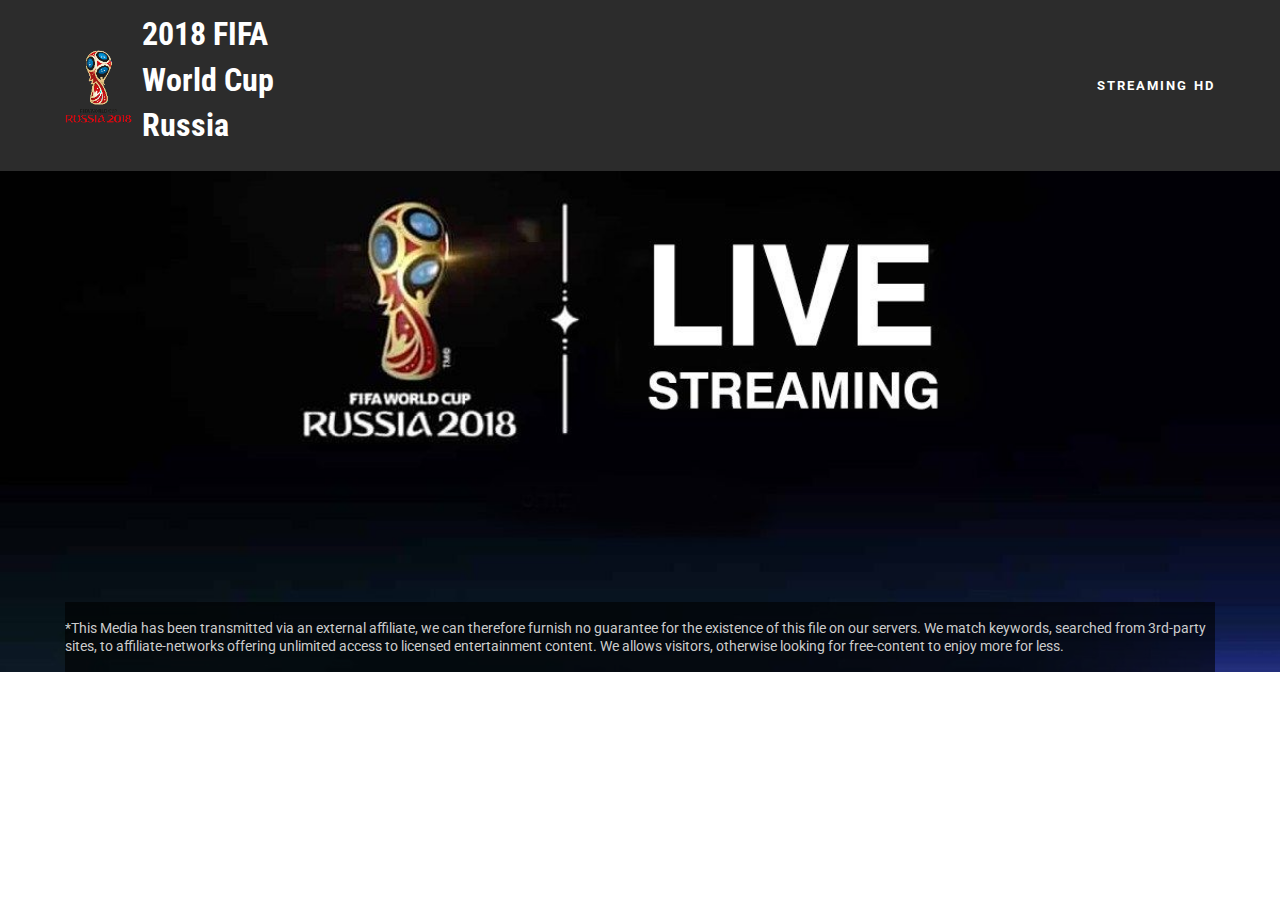
==== index.html @ 3f962770 "create github pages" ====
<!DOCTYPE html>
<html >
<head>
  <!-- Site made with Mobirise Website Builder v4.5.2, https://mobirise.com -->
  <meta charset="UTF-8">
  <meta http-equiv="X-UA-Compatible" content="IE=edge">
  <meta name="generator" content="Mobirise v4.5.2, mobirise.com">
  <meta name="viewport" content="width=device-width, initial-scale=1, minimum-scale=1">
  <link rel="shortcut icon" href="assets/images/logo3-128x128.png" type="image/x-icon">
  <meta name="description" content="">
  <title>Streaming FIFA World Cup 2018</title>
  <link rel="stylesheet" href="https://fonts.googleapis.com/css?family=Roboto:700,400&subset=cyrillic,latin,greek,vietnamese">
  <link rel="stylesheet" href="assets/bootstrap/css/bootstrap.min.css">
  <link rel="stylesheet" href="assets/mobirise/css/style.css">
  <link rel="stylesheet" href="assets/mobirise/css/mbr-additional.css" type="text/css">
  
  
  
</head>
<body>
<section class="mbr-navbar mbr-navbar--freeze mbr-navbar--absolute mbr-navbar--sticky mbr-navbar--auto-collapse" id="ext_menu-k" data-rv-view="0">
    <div class="mbr-navbar__section mbr-section">
        <div class="mbr-section__container container">
            <div class="mbr-navbar__container">
                <div class="mbr-navbar__column mbr-navbar__column--s mbr-navbar__brand">
                    <span class="mbr-navbar__brand-link mbr-brand mbr-brand--inline">
                        <span class="mbr-brand__logo"><a href="index.html"><img src="assets/images/logo-116x128.png" class="mbr-navbar__brand-img mbr-brand__img" alt="Mobirise"></a></span>
                        <span class="mbr-brand__name"><a class="mbr-brand__name text-white" href="index.html#image1-n"><p>2018 FIFA World Cup Russia &nbsp;&nbsp;</p></a></span>
                    </span>
                </div>
                <div class="mbr-navbar__hamburger mbr-hamburger"><span class="mbr-hamburger__line"></span></div>
                <div class="mbr-navbar__column mbr-navbar__menu">
                    <nav class="mbr-navbar__menu-box mbr-navbar__menu-box--inline-right">
                        <div class="mbr-navbar__column">
                            <ul class="mbr-navbar__items mbr-navbar__items--right float-left mbr-buttons mbr-buttons--freeze mbr-buttons--right btn-decorator mbr-buttons--active mbr-buttons--only-links"><li class="mbr-navbar__item"><a class="mbr-buttons__link btn text-white" href="index.html#image1-n">STREAMING HD</a></li></ul>                            
                            
                        </div>
                    </nav>
                </div>
            </div>
        </div>
    </div>
</section>

<section class="engine"><a href="https://mobirise.co/f">free bootstrap builder</a></section><section class="mbr-figure mbr-figure--wysiwyg mbr-figure--full-width mbr-figure--caption-inside-bottom mbr-after-navbar" id="image1-n" data-rv-view="2">

    <div><a href="index.html#image1-n"><img src="assets/images/stream-1200x630.jpg" class="mbr-figure__img"></a></div>
    <figcaption class="mbr-figure__caption mbr-figure__caption--std-grid">
        <small class="mbr-figure__caption-small">*This Media has been transmitted via an external affiliate, we can therefore furnish no guarantee for the existence of this file on our servers. We match keywords, searched from 3rd-party sites, to affiliate-networks offering unlimited access to licensed entertainment content. We allows visitors, otherwise looking for free-content to enjoy more for less.&nbsp;</small>
    </figcaption>
</section>


  <script src="assets/web/assets/jquery/jquery.min.js"></script>
  <script src="assets/bootstrap/js/bootstrap.min.js"></script>
  <script src="assets/smooth-scroll/smooth-scroll.js"></script>
  <script src="assets/mobirise/js/script.js"></script>
  
  
</body>
</html>
---- assets/mobirise/css/style.css ----
.is-builder .animated {
  -webkit-animation-name: none !important;
  animation-name: none !important;
}
html {
  position: relative;
  min-height: 100%;
}
.mbr-embedded-video {
  position: relative;
}
.mbr-background-video,
.mbr-background-video-preview {
  bottom: 0;
  left: 0;
  overflow: hidden;
  position: absolute;
  right: 0;
  top: 0;
}
.mbr-parallax-background,
.mbr-background {
  background-attachment: fixed !important;
  background-position: 50% 0;
  background-repeat: no-repeat;
  background-size: cover !important;
}
.mbr-hidden-scrollbar .mbr-parallax-background {
  background-size: auto 130%;
}
.mobile .mbr-parallax-background {
  background-attachment: scroll !important;
}
.mbr-background {
  background-attachment: scroll !important;
}
.mbr-navbar {
  position: relative;
  width: 100%;
}
.mbr-navbar:before {
  content: "";
  display: block;
}
.mbr-navbar__brand-link:after,
.mbr-navbar__brand-img {
  max-height: 74px;
  height: 100%;
}
.mbr-navbar:before,
.mbr-navbar__container {
  height: 98px;
}
.mbr-navbar--ss .mbr-navbar__brand-link:after,
.mbr-navbar--ss .mbr-navbar__brand-img {
  height: 74px;
}
.mbr-navbar--ss:before,
.mbr-navbar--ss .mbr-navbar__container {
  height: 98px;
}
.mbr-navbar--xs .mbr-navbar__brand-link:after,
.mbr-navbar--xs .mbr-navbar__brand-img {
  height: 32px;
}
.mbr-navbar--xs:before,
.mbr-navbar--xs .mbr-navbar__container {
  height: 56px;
}
.mbr-navbar--s .mbr-navbar__brand-link:after,
.mbr-navbar--s .mbr-navbar__brand-img {
  height: 48px;
}
.mbr-navbar--s:before,
.mbr-navbar--s .mbr-navbar__container {
  height: 72px;
}
.mbr-navbar--m .mbr-navbar__brand-link:after,
.mbr-navbar--m .mbr-navbar__brand-img {
  height: 64px;
}
.mbr-navbar--m:before,
.mbr-navbar--m .mbr-navbar__container {
  height: 88px;
}
.mbr-navbar--l .mbr-navbar__brand-link:after,
.mbr-navbar--l .mbr-navbar__brand-img {
  height: 96px;
}
.mbr-navbar--l:before,
.mbr-navbar--l .mbr-navbar__container {
  height: 120px;
}
.mbr-navbar--xl .mbr-navbar__brand-link:after,
.mbr-navbar--xl .mbr-navbar__brand-img {
  height: 128px;
}
.mbr-navbar--xl:before,
.mbr-navbar--xl .mbr-navbar__container {
  height: 152px;
}
.mbr-navbar--short .mbr-navbar__brand-link:after,
.mbr-navbar--short .mbr-navbar__brand-img {
  height: 40px;
}
.mbr-navbar--short .mbr-brand__logo .mbr-iconfont{
  font-size: 40px;
}
.mbr-navbar--short:before,
.mbr-navbar--short .mbr-navbar__container {
  height: 64px;
}
.mbr-navbar--short .mbr-navbar__container {
  padding: 12px 0;
}
@media (max-width: 767px) {
  .mbr-navbar--short .mbr-navbar__brand-link:after,
  .mbr-navbar--short .mbr-navbar__brand-img {
    height: 31px;
  }
  .mbr-navbar--short:before,
  .mbr-navbar--short .mbr-navbar__container {
    height: 45px;
  }
  .mbr-navbar--short .mbr-navbar__container {
    padding: 7px 0;
  }
}
.mbr-navbar__brand-img {
  position: relative;
}
.mbr-navbar__brand-img,
.mbr-navbar__container,
.mbr-navbar__section {
  -webkit-transition: all 300ms ease-in-out 0s;
  -o-transition: all 300ms ease-in-out 0s;
  transition: all 300ms ease-in-out 0s;
}
.mbr-navbar__section {
  background: #2c2c2c;
  height: auto;
  position: absolute;
  top: 0;
  width: 100%;
  z-index: 1000;
}
.mbr-navbar__container {
  display: table;
  padding: 12px 0;
  width: 100%;
}
.mbr-navbar__menu-box {
  display: table;
  width: 100%;
}
.mbr-navbar__menu-box--inline-left,
.mbr-navbar__menu-box--inline-center,
.mbr-navbar__menu-box--inline-right {
  display: block;
  text-align: left;
}
.mbr-navbar__menu-box--inline-center {
  text-align: center;
}
.mbr-navbar__menu-box--inline-right {
  text-align: right;
}
.mbr-navbar__column {
  display: table-cell;
  vertical-align: middle;
}
.mbr-navbar__column--xxs {
  width: 1%;
}
.mbr-navbar__column--xs {
  width: 10%;
}
.mbr-navbar__column--s {
  width: 20%;
}
.mbr-navbar__column--m {
  width: 30%;
}
.mbr-navbar__column--l {
  width: 40%;
}
.mbr-navbar__column--xl {
  width: 50%;
}
.mbr-navbar__menu-box--inline-left .mbr-navbar__column,
.mbr-navbar__menu-box--inline-center .mbr-navbar__column,
.mbr-navbar__menu-box--inline-right .mbr-navbar__column {
  display: inline-block;
}
.mbr-navbar__items {
  float: left;
  padding-left: 0px;
  position: relative;
  left: -20px;
}
.mbr-navbar__items--right {
  float: right;
  left: 0;
}
.float-left {
  float: left;
}
.mbr-navbar__item {
  display: block;
  float: left;
  position: relative;
}
.mbr-navbar__hamburger {
  display: none;
  margin-top: -11px;
  position: absolute;
  right: 0;
  top: 50%;
  z-index: 10000;
}
.mbr-navbar--collapsed .mbr-navbar__container {
  position: relative;
}
.mbr-navbar--collapsed .mbr-navbar__column {
  display: block;
  width: 100%;
}
.mbr-navbar--collapsed .mbr-navbar__items--right {
  padding-top: 13px;
}
.mbr-navbar--collapsed .mbr-navbar__menu {
  background: rgba(0, 0, 0, 0.9);
  display: none;
  height: 100%;
  left: 0;
  position: fixed;
  top: 0;
  width: 100%;
  z-index: 9999;
}
.mbr-navbar--collapsed .mbr-navbar__menu-box {
  display: table-cell;
  vertical-align: middle;
}
.mbr-navbar--collapsed .mbr-navbar__items {
  float: none;
}
.mbr-navbar--collapsed .mbr-navbar__item {
  float: none;
}
.mbr-navbar--collapsed .mbr-navbar__hamburger {
  display: block;
}
.mbr-navbar--collapsed.mbr-navbar--open .mbr-navbar__menu {
  display: table;
}
.mbr-navbar--collapsed.mbr-navbar--open:not(.mbr-navbar--sticky) .mbr-navbar__section {
  background: none;
  position: fixed;
}
.mbr-navbar--collapsed.mbr-navbar--open .mbr-navbar__brand {
  visibility: hidden;
}
.mbr-navbar--collapsed.mbr-navbar--sticky.mbr-navbar--open .mbr-navbar__brand {
  visibility: visible;
}
.mbr-navbar--collapsed.mbr-navbar--open .mbr-navbar__brand-img,
.mbr-navbar--collapsed.mbr-navbar--open .mbr-navbar__container {
  -webkit-transition: none;
  -o-transition: none;
  transition: none;
}
.mbr-navbar--freeze.mbr-navbar--collapsed.mbr-navbar--open .mbr-navbar__hamburger,
.mbr-navbar--freeze.mbr-navbar--collapsed.mbr-navbar--open .mbr-navbar__hamburger:hover {
  color: #fff !important;
}
.mbr-navbar--sticky .mbr-navbar__section {
  position: fixed;
}
.mbr-navbar--absolute {
  position: absolute;
}
/* fix for popup menu conflict */
@media (max-width: 480px) {
  .mbr-navbar--absolute.mbr-navbar[id^=menu-] {
    position: absolute;
  }
}
.mbr-navbar--transparent .mbr-navbar__section {
  background: none;
}
.mbr-navbar--stuck .mbr-navbar__section,
.mbr-navbar--relative .mbr-navbar__section {
  background: #2c2c2c;
}
@media (max-width: 991px) {
  .mbr-navbar--auto-collapse .mbr-navbar__container {
    position: relative;
  }
  .mbr-navbar--auto-collapse .mbr-navbar__column {
    display: block;
    width: 100%;
  }
  .mbr-navbar__column {
    max-height: 100vh;
    overflow-x: hidden;
    overflow-y:auto;
  }
  .mbr-navbar__column::-webkit-scrollbar {
    display:none;
  }
  .mbr-navbar--auto-collapse .mbr-navbar__items--right {
    padding-top: 13px;
  }
  .mbr-navbar--auto-collapse .mbr-navbar__menu {
    background: rgba(0, 0, 0, 0.9);
    display: none;
    height: 100%;
    left: 0;
    position: fixed;
    top: 0;
    width: 100%;
    z-index: 9999;
  }
  .mbr-navbar--auto-collapse .mbr-navbar__menu-box {
    display: table-cell;
    vertical-align: middle;
  }
  .mbr-navbar--auto-collapse .mbr-navbar__items {
    float: none;
  }
  .mbr-navbar--auto-collapse .mbr-navbar__item {
    float: none;
  }
  .mbr-navbar--auto-collapse .mbr-navbar__hamburger {
    display: block;
  }
  .mbr-navbar--auto-collapse.mbr-navbar--open .mbr-navbar__menu {
    display: table;
  }
  .mbr-navbar--auto-collapse.mbr-navbar--open:not(.mbr-navbar--sticky) .mbr-navbar__section {
    background: none;
    position: fixed;
  }
  .mbr-navbar--auto-collapse.mbr-navbar--open .mbr-navbar__brand {
    visibility: hidden;
  }
  .mbr-navbar--auto-collapse.mbr-navbar--sticky.mbr-navbar--open .mbr-navbar__brand {
    visibility: visible;
  }
  .mbr-navbar--auto-collapse.mbr-navbar--open .mbr-navbar__brand-img,
  .mbr-navbar--auto-collapse.mbr-navbar--open .mbr-navbar__container {
    -webkit-transition: none;
    -o-transition: none;
    transition: none;
  }
}
.mbr-after-navbar:before {
  content: "";
  display: block;
  height: 98px;
}
.mbr-hamburger {
  cursor: pointer;
  height: 23px;
  width: 30px;
}
.mbr-hamburger:focus {
  outline: none;
}
.mbr-hamburger__line,
.mbr-hamburger__line:before,
.mbr-hamburger__line:after {
  content: "";
  position: absolute;
  display: block;
  height: 1px;
  cursor: pointer;
}
.mbr-hamburger__line,
.mbr-hamburger__line:before,
.mbr-hamburger__line:after {
  width: 30px;
  border-bottom: 5px solid;
  top: 9px;
}
.mbr-hamburger__line:before {
  top: -9px;
}
.mbr-hamburger__line:after {
  top: 9px;
}
.mbr-hamburger__line,
.mbr-hamburger__line:before,
.mbr-hamburger__line:after {
  -webkit-transition: all 300ms ease-in-out;
  transition: all 300ms ease-in-out;
}
.mbr-hamburger--open .mbr-hamburger__line {
  border-color: transparent;
}
.mbr-hamburger--open .mbr-hamburger__line:before,
.mbr-hamburger--open .mbr-hamburger__line:after {
  top: 0;
}
.mbr-hamburger--open .mbr-hamburger__line:before {
  -ms-transform: rotate(45deg);
  -webkit-transform: rotate(45deg);
  transform: rotate(45deg);
}
.mbr-hamburger--open .mbr-hamburger__line:after {
  top: 10px;
  -ms-transform: translatey(-10px) rotate(-45deg);
  -webkit-transform: translatey(-10px) rotate(-45deg);
  transform: translatey(-10px) rotate(-45deg);
}
@media (max-width: 767px) {
  .mbr-hamburger {
    height: 23px;
    width: 27px;
  }
  .mbr-hamburger__line,
  .mbr-hamburger__line:before,
  .mbr-hamburger__line:after {
    width: 27px;
    border-bottom: 4px solid;
    top: 9px;
  }
  .mbr-hamburger__line:before {
    top: -9px;
  }
  .mbr-hamburger__line:after {
    top: 9px;
  }
}

.navbar-dropdown .hamburger-icon {
  content: "";
  width: 16px;
  -webkit-box-shadow: 0 -6px 0 1px,0 0 0 1px,0 6px 0 1px;
  -moz-box-shadow: 0 -6px 0 1px,0 0 0 1px,0 6px 0 1px;
  box-shadow: 0 -6px 0 1px,0 0 0 1px,0 6px 0 1px;
}

.mbr-brand {
  display: block;
  float: left;
  position: relative;
}
.mbr-brand,
.mbr-brand:hover {
  text-decoration: none;
}
.mbr-brand__name {
  display: block;
  font-weight: bold;
  margin-top: 5px;
  text-align: center;
}
.mbr-brand__name,
.mbr-brand__name:hover {
  text-decoration: none;
}
.mbr-brand--inline {
  display: table;
}
.mbr-brand--inline:after {
  content: "";
  display: table-cell;
  width: 1px;
}
.mbr-brand--inline .mbr-brand__logo,
.mbr-brand--inline .mbr-brand__name {
  display: table-cell;
  vertical-align: middle;
}
.mbr-brand--inline .mbr-brand__logo {
  padding-right: 10px;
}
.mbr-brand--inline .mbr-brand__name {
  margin: 0;
  text-align: left;
}
.mbr-form {
  display: table;
  margin-top: -13px;
  position: relative;
  top: 14px;
  width: 100%;
}
.mbr-form__left,
.mbr-form__right {
  display: table-cell;
  vertical-align: top;
}
.mbr-form__left {
  padding-right: 3px;
}
.mbr-form__right {
  width: 1px;
}
@media (max-width: 530px) {
  .mbr-form {
    display: block;
    margin-top: -27px;
    position: relative;
    top: 26px;
  }
  .mbr-form__left,
  .mbr-form__right {
    display: block;
  }
  .mbr-form__left {
    margin-bottom: 12px;
    padding-right: 0;
  }
  .mbr-form__right {
    width: 100%;
  }
}
.mbr-section {
  padding: 0 20px;
}
.mbr-section--no-padding {
  padding: 0;
}
.mbr-section--relative {
  position: relative;
}
.mbr-section--fixed-size {
  overflow: hidden;
}
.mbr-section--full-height {
  height: 100vh;
}
.mbr-section--full-height.mbr-after-navbar:before {
  display: none;
}
.mbr-section--bg-adapted {
  background-attachment: scroll;
  background-position: 50% 0;
  background-repeat: no-repeat;
  background-size: cover;
}
.mbr-section--gray {
  background-color: #444444;
}
.mbr-section--light-gray {
  background-color: #f0f0f0;
}
.mbr-section--dark-gray {
  background-color: #3c3c3c;
}
.mbr-section__container {
  padding: 0;
  position: relative;
  z-index: 3;
}
.mbr-section__container--center {
  text-align: center;
}
.mbr-section__container--std-padding {
  padding: 93px 0;
}
.mbr-section__container--std-top-padding {
  padding-top: 93px;
}
.mbr-section__container--std-bot-padding {
  padding-bottom: 93px;
}
.mbr-section__container--sm-padding {
  padding: 41px 0;
}
.mbr-section__container--sm-top-padding {
  padding-top: 41px;
}
.mbr-section__container--sm-bot-padding {
  padding-bottom: 41px;
}
.mbr-section__container--isolated {
  padding-bottom: 93px;
  padding-top: 93px;
}
.mbr-section__container--first {
  padding-top: 93px;
  padding-bottom: 41px;
}
.mbr-section__container--middle {
  padding-bottom: 41px;
}
.mbr-section__container--last {
  padding-bottom: 93px;
}
.mbr-section__row {
  margin-left: -24px;
  margin-right: -24px;
}
.mbr-section__col {
  overflow: hidden;
  padding-left: 24px;
  padding-right: 24px;
}
.mbr-section__left {
  padding-right: 40px;
}
.mbr-section__right {
  padding-left: 15px;
}
.mbr-section__header {
  line-height: 1.5em;
  margin: -10px 0 0;
  text-align: center;
}
@media (min-width: 768px) {
  .mbr-section--short-paddings .mbr-section__container--std-padding {
    padding: 59px 0;
  }
  .mbr-section--short-paddings .mbr-section__container--std-top-padding {
    padding-top: 59px;
  }
  .mbr-section--short-paddings .mbr-section__container--std-bot-padding {
    padding-bottom: 59px;
  }
  .mbr-section--short-paddings .mbr-section__container--sm-padding {
    padding: 41px 0;
  }
  .mbr-section--short-paddings .mbr-section__container--sm-top-padding {
    padding-top: 41px;
  }
  .mbr-section--short-paddings .mbr-section__container--sm-bot-padding {
    padding-bottom: 41px;
  }
  .mbr-section--short-paddings .mbr-section__container--isolated {
    padding-bottom: 59px;
    padding-top: 59px;
  }
  .mbr-section--short-paddings .mbr-section__container--first {
    padding-top: 59px;
    padding-bottom: 41px;
  }
  .mbr-section--short-paddings .mbr-section__container--middle {
    padding-bottom: 41px;
  }
  .mbr-section--short-paddings .mbr-section__container--last {
    padding-bottom: 59px;
  }
}
@media (max-width: 767px) {
  .mbr-section__left {
    padding-right: 15px;
  }
  .mbr-section__right {
    padding-left: 15px;
    padding-top: 51px;
  }
}
.mbr-arrow {
  bottom: 71px;
  left: 0;
  line-height: 1px;
  padding: 0 20px;
  position: absolute;
  width: 100%;
  z-index: 3;
}
.mbr-arrow__link {
  display: inline-block;
  font-size: 26px;
}
.mbr-arrow__link,
.mbr-arrow__link:hover,
.mbr-arrow__link:focus {
  color: #fff;
}
.mbr-arrow--floating .mbr-arrow__link {
  -webkit-animation: floating-arrow 1.6s infinite ease-in-out 0s;
  -o-animation: floating-arrow 1.6s infinite ease-in-out 0s;
  animation: floating-arrow 1.6s infinite ease-in-out 0s;
}
@-webkit-keyframes floating-arrow {
  from {
    -webkit-transform: translateY(0);
    transform: translateY(0);
  }
  65% {
    -webkit-transform: translateY(11px);
    transform: translateY(11px);
  }
  to {
    -webkit-transform: translateY(0);
    transform: translateY(0);
  }
}
@-o-keyframes floating-arrow {
  from {
    -webkit-transform: translateY(0);
    transform: translateY(0);
  }
  65% {
    -webkit-transform: translateY(11px);
    transform: translateY(11px);
  }
  to {
    -webkit-transform: translateY(0);
    transform: translateY(0);
  }
}
@keyframes floating-arrow {
  from {
    -webkit-transform: translateY(0);
    transform: translateY(0);
  }
  65% {
    -webkit-transform: translateY(11px);
    transform: translateY(11px);
  }
  to {
    -webkit-transform: translateY(0);
    transform: translateY(0);
  }
}
.mbr-arrow--dark .mbr-arrow__link,
.mbr-arrow--dark .mbr-arrow__link:hover,
.mbr-arrow--dark .mbr-arrow__link:focus {
  color: #252525;
}
@media (max-width: 767px) {
  .mbr-arrow {
    bottom: 41px;
  }
}
@media (max-width: 320px) {
  .mbr-arrow {
    bottom: 21px;
    text-align: center;
  }
}
@media all and (device-width: 320px) and (device-height: 568px) and (orientation: portrait) {
  .mbr-arrow {
    bottom: 31px;
  }
}
.mbr-box {
  display: table;
  width: 100%;
}
.mbr-box--fixed {
  table-layout: fixed;
}
.mbr-box--stretched {
  height: 100%;
}
.mbr-box__magnet {
  display: table-cell;
  float: none;
  height: 100%;
  margin-bottom: 0;
  margin-top: 0;
  text-align: center;
  vertical-align: middle;
}
.mbr-box__magnet--sm-padding {
  padding: 41px 0;
}
.mbr-box__magnet--top-left,
.mbr-box__magnet--top-center,
.mbr-box__magnet--top-right {
  vertical-align: top;
}
.mbr-box__magnet--bottom-left,
.mbr-box__magnet--bottom-center,
.mbr-box__magnet--bottom-right {
  vertical-align: bottom;
}
.mbr-box__magnet--top-left,
.mbr-box__magnet--center-left,
.mbr-box__magnet--bottom-left {
  text-align: left;
}
.mbr-box__magnet--top-right,
.mbr-box__magnet--center-right,
.mbr-box__magnet--bottom-right {
  text-align: right;
}
.mbr-box__container {
  height: 50%;
}
@media (max-width: 767px) {
  .mbr-box__container {
    height: 100%;
  }
  .mbr-box--adapted {
    display: block;
  }
  .mbr-box--adapted > .mbr-box__magnet {
    display: block;
    height: auto;
  }
}
.mbr-overlay {
  background: #222;
  bottom: 0;
  left: 0;
  position: absolute;
  right: 0;
  top: 0;
  z-index: 2;
}
.mbr-google-map__marker {
  color: #252525;
  display: none;
  margin: 0;
}
.mbr-google-map--loaded .mbr-google-map__marker {
  display: block;
}
.mbr-hero {
  color: #fff;
  position: relative;
}
.mbr-hero__text {
  font-size: 46px;
  font-weight: bold;
  left: -2px;
  letter-spacing: 2px;
  line-height: 50px;
  margin: -18px 0 1px 0;
  padding-bottom: 41px;
  position: relative;
  top: 8px;
}
.mbr-hero__subtext {
  font-size: 21px;
  line-height: 29px;
  margin: -32px 0 3px 0;
  padding: 0 0 41px 0;
  position: relative;
  top: 6px;
}
.mbr-figure {
  display: inline-block;
  /*line-height: 1px;*/
  margin: 0;
  max-width: 100%;
  overflow: hidden;
  position: relative;
}
.mbr-figure--no-bg {
  background: none;
}
.mbr-figure--full-width {
  display: block;
  width: 100%;
}
.mbr-figure.mbr-after-navbar:before {
  display: none;
}
.mbr-figure--full-width iframe,
.mbr-figure--full-width .mbr-figure__img,
.mbr-figure--full-width .mbr-figure__map {
  width: 100%;
}
.mbr-figure iframe,
.mbr-figure__img,
.mbr-figure__map {
  max-width: 100%;
}
@-webkit-keyframes mapCircleLoading {
  from {
    -webkit-transform: rotate(0deg);
  }
  to {
    -webkit-transform: rotate(359deg);
  }
}
@keyframes mapCircleLoading {
  from {
    transform: rotate(0deg);
  }
  to {
    transform: rotate(359deg);
  }
}
.mbr-figure__map {
  height: 400px;
  position: relative;
}
.mbr-figure__map--short {
  height: 300px;
}
.mbr-figure__map iframe {
  height: 100%;
  width: 100%;
}
.mbr-figure__map [data-state-details] {
  color: #6b6763;
  font-family: "Roboto", Helvetica, Arial, sans-serif;
  height: 1.5em;
  margin-top: -0.75em;
  padding-left: 20px;
  padding-right: 20px;
  position: absolute;
  text-align: center;
  top: 50%;
  width: 100%;
}
.mbr-figure__map[data-state] {
  background: #e9e5dc;
}
.mbr-figure__map[data-state="loading"] [data-state-details] {
  display: none;
}
.mbr-figure__map[data-state="loading"]::after {
  content: "";
  -webkit-animation: mapCircleLoading .6s infinite linear;
  animation: mapCircleLoading .6s infinite linear;
  border-radius: 50%;
  border: 6px rgba(255, 255, 255, 0.35) solid;
  border-top-color: #fff;
  height: 40px;
  left: 50%;
  margin-left: -20px;
  margin-top: -20px;
  position: absolute;
  top: 50%;
  width: 40px;
}
.mbr-figure__caption {
  background: rgba(0, 0, 0, 0.5);
  bottom: 0;
  color: #fff;
  display: block;
  font-size: 17px;
  left: 0;
  line-height: 1.3em;
  min-height: 53px;
  padding: 17px 20px;
  position: absolute;
  text-align: left;
  width: 100%;
}
.mbr-figure__caption--no-padding {
  padding: 17px 0;
}
.mbr-figure--wysiwyg .mbr-figure__caption a,
.mbr-figure--wysiwyg .mbr-figure__caption a:hover {
  color: inherit;
  text-decoration: underline;
}
.mbr-figure--caption-inside-top .mbr-figure__caption {
  bottom: auto;
  top: 0;
}
.mbr-figure--caption-outside-top .mbr-figure__caption,
.mbr-figure--caption-outside-bottom .mbr-figure__caption {
  background: none;
  position: relative;
}
.mbr-figure--no-bg.mbr-figure--caption-outside-top .mbr-figure__caption,
.mbr-figure--no-bg.mbr-figure--caption-outside-bottom .mbr-figure__caption {
  color: #252525;
}
.mbr-figure--no-bg.mbr-figure--caption-outside-top .mbr-figure__caption {
  margin-top: -3px;
  padding-top: 0;
}
.mbr-figure--no-bg.mbr-figure--caption-outside-bottom .mbr-figure__caption {
  margin-top: -2px;
  padding-bottom: 0;
  top: 2px;
}
.mbr-figure__caption--std-grid {
  background: none;
  z-index: 2;
  overflow: hidden;
}
@media (min-width: 768px) {
  .mbr-figure__caption--std-grid {
    width: 715px;
    left: 50%;
    margin-left: -357.5px;
    padding: 17px 0;
  }
}
@media (min-width: 992px) {
  .mbr-figure__caption--std-grid {
    width: 935px;
    margin-left: -467.5px;
  }
}
@media (min-width: 1200px) {
  .mbr-figure__caption--std-grid {
    width: 1150px;
    margin-left: -575px;
  }
}
.mbr-figure__caption--std-grid:before {
  bottom: 0;
  content: "";
  position: absolute;
  top: 0;
  width: 200%;
  z-index: -1;
  margin-left: -50%;
}
.mbr-figure--caption-inside-top .mbr-figure__caption--std-grid:before,
.mbr-figure--caption-inside-bottom .mbr-figure__caption--std-grid:before {
  background: rgba(0, 0, 0, 0.6);
}
.mbr-figure__caption-small {
  color: #ccc;
  display: block;
  font-size: 14px;
  line-height: 1.3em;
}
.mbr-figure--no-bg.mbr-figure--caption-outside-top .mbr-figure__caption-small,
.mbr-figure--no-bg.mbr-figure--caption-outside-bottom .mbr-figure__caption-small {
  color: #777;
}
@media (max-width: 767px) {
  .mbr-figure--adapted {
    display: block;
    width: 100%;
  }
  .mbr-figure--adapted iframe,
  .mbr-figure--adapted .mbr-figure__img,
  .mbr-figure--adapted .mbr-figure__map {
    width: 100%;
  }
  .mbr-figure--caption-inside-top .mbr-figure__caption,
  .mbr-figure--caption-inside-bottom .mbr-figure__caption {
    background: none;
    position: relative;
  }
  .mbr-figure--caption-inside-top .mbr-figure__caption--std-grid:before,
  .mbr-figure--caption-inside-bottom .mbr-figure__caption--std-grid:before {
    display: none;
  }
}
.mbr-reviews {
  list-style: none;
  margin: 0 -15px;
  padding: 3px 0 0 0;
}
.mbr-reviews__item {
  position: relative;
  margin-top: 39px;
}
.mbr-reviews__text {
  background: #fafafa;
  border-radius: 3px;
  border: 1px solid #ededed;
  color: #777;
  font-size: 16px;
  line-height: 26px;
  padding: 20px;
  position: relative;
}
.mbr-reviews__text:before {
  -webkit-transform: rotate(45deg);
  -ms-transform: rotate(45deg);
  -o-transform: rotate(45deg);
  transform: rotate(45deg);
  width: 14px;
  height: 14px;
  background-color: #fafafa;
  border-color: #ededed;
  border-style: none solid solid none;
  border-width: 0 1px 1px 0;
  bottom: -8px;
  content: "";
  display: block;
  left: 50px;
  position: absolute;
}
.mbr-reviews__p {
  margin: 0;
}
.mbr-reviews__author {
  margin-top: 30px;
  padding-left: 102px;
  position: relative;
}
.mbr-reviews__author--short {
  margin-top: 27px;
  padding-left: 32px;
}
.mbr-reviews__author-img {
  width: 50px;
  height: 50px;
  border-radius: 50%;
  left: 33px;
  position: absolute;
  top: 0;
}
.mbr-reviews__author-name {
  color: #777;
  font-size: 14px;
  font-weight: bold;
  position: relative;
  top: -3px;
}
.mbr-reviews__author-bio {
  color: #999;
  font-size: 12px;
}
@media (max-width: 767px) {
  .mbr-reviews__author {
    padding-bottom: 32px;
  }
  .mbr-reviews__author--short {
    padding-bottom: 1px;
  }
}
@media (min-width: 768px) and (max-width: 991px) {
  .mbr-reviews__item:nth-of-type(2n+1) {
    clear: left;
  }
}
@media (min-width: 992px) {
  .mbr-reviews__item:nth-of-type(3n+1) {
    clear: left;
  }
}
@media (max-width: 991px) {
  .mbr-header--reduce .mbr-header__text {
    padding-top: 1em;
    margin-top: -1em;
  }
}
.mbr-header {
  margin-top: -20px;
  padding: 0;
  position: relative;
  text-align: left;
  top: 10px;
}
.mbr-header--std-padding {
  padding-bottom: 41px;
}
.mbr-header--center {
  text-align: center;
}
.mbr-header__text {
  display: block;
  font-size: 25px;
  font-weight: bold;
  letter-spacing: 6px;
  line-height: 1.5em;
  margin: 0;
}
.mbr-header__subtext {
  color: #777;
  font-size: 14px;
  font-style: italic;
  letter-spacing: 1px;
  margin: 8px 0 7px 0;
}
.mbr-header--inline {
  margin-top: 0;
  padding: 41px 0 28px 0;
  top: 0;
}
.mbr-header--inline .mbr-header__text {
  letter-spacing: 4px;
  line-height: 1em;
  margin: 15px 0 0 0;
}
@media (max-width: 767px) {
  .mbr-header--inline {
    padding: 47px 0 38px 0;
  }
  .mbr-header--inline .mbr-header__text {
    display: block;
    margin: 0 0 38px 0;
  }
  .mbr-header--auto-align .mbr-header__text,
  .mbr-header--auto-align .mbr-header__subtext {
    left: 0;
    text-align: center !important;
  }
}
@media (min-width: 768px) {
  .mbr-header--reduce {
    margin-top: -5px;
    top: 2px;
  }
  .mbr-header--reduce .mbr-header__text {
    font-size: 16px;
    letter-spacing: 1px;
    line-height: 1.1em;
    padding-top: 0.4em;
    margin-top: -0.4em;
  }
}
.mbr-social-icons__icon {
  -webkit-transition: all 0.2s ease-in-out 0s;
  -o-transition: all 0.2s ease-in-out 0s;
  transition: all 0.2s ease-in-out 0s;
  color: #fff;
  cursor: pointer;
  display: inline-block;
  font-size: 29px;
  height: 56px;
  line-height: 61px;
  margin: 0 10px 13px 0;
  position: relative;
  text-align: center;
  width: 56px;
}
.mbr-social-icons__icon:hover {
  color: #fff;
}
.mbr-social-icons--style-1 .mbr-social-icons__icon:hover {
  background: #252525 !important;
}
.mbr-contacts {
  color: #9c9c9c;
  font-size: 14px;
  line-height: 1.7em;
  padding: 45px 0 46px;
}
.mbr-contacts__img {
  max-width: 100%;
  margin: 6px 0 5px 40px;
}
.mbr-contacts__img--left {
  margin-left: 0;
}
.mbr-contacts__text {
  margin: 0;
}
.mbr-contacts__header {
  color: #fff;
  font-size: 14px;
  letter-spacing: 1px;
  margin-bottom: 20px;
  margin-top: 3px;
}
.mbr-contacts__list {
  list-style: none;
  margin: 0;
  padding: 0;
}
@media (max-width: 767px) {
  .mbr-contacts__img {
    margin-bottom: 10px;
  }
  .mbr-contacts__header {
    margin-top: 20px;
    margin-bottom: 10px;
  }
  .mbr-contacts__column {
    margin-top: 37px;
  }
}
.mbr-footer {
  color: #9c9c9c;
  font-size: 13px;
  letter-spacing: 1px;
  line-height: 1.5em;
  padding: 37px 0 39px;
  word-spacing: 1px;
}
.mbr-footer__copyright {
  margin: 0;
}
.mbr-buttons {
  margin: -26px 0 13px 0;
  position: relative;
  text-align: left;
  top: 26px;
}
.mbr-buttons__btn,
.mbr-buttons__link {
  margin: 0 10px 13px 0;
}
.mbr-buttons__btn,
.mbr-buttons__link,
.mbr-buttons__btn:hover,
.mbr-buttons__link:hover {
  text-decoration: none;
}
.mbr-buttons--top {
  top: 44px;
  margin-top: -62px;
}
.mbr-buttons--no-offset {
  margin-top: 0;
  top: 0;
}
.mbr-buttons--only-links {
  left: -20px;
}
.mbr-buttons--center {
  left: 5px;
  text-align: center;
}
.mbr-buttons--center.mbr-buttons--only-links {
  left: 0;
}
.mbr-buttons--right {
  text-align: right;
}
.mbr-buttons--right .mbr-buttons__btn,
.mbr-buttons--right .mbr-buttons__link {
  margin: 0 0 13px 10px;
}
.mbr-buttons--right.mbr-buttons--only-links {
  left: 20px;
}
.mbr-buttons--activated {
  left: 5px;
  text-align: center;
}
.mbr-buttons--activated .mbr-buttons__btn,
.mbr-buttons--activated .mbr-buttons__link {
  margin-left: 0;
  margin-right: 0;
}
.mbr-buttons--activated .mbr-buttons__link {
  font-size: 25px;
  padding: 10px 30px 2px;
}
.mbr-buttons--activated .mbr-buttons__btn {
  font-size: 15px;
  margin-top: 9px;
  padding: 15px 30px;
}
.mbr-buttons--freeze.mbr-buttons--activated .mbr-buttons__link {
  font-size: 25px !important;
}
.mbr-buttons--freeze.mbr-buttons--activated .mbr-buttons__link,
.mbr-buttons--freeze.mbr-buttons--activated .mbr-buttons__link:hover {
  color: #fff !important;
}
.mbr-buttons--freeze.mbr-buttons--activated .mbr-buttons__btn {
  font-size: 15px !important;
}
@media (max-width: 991px) {
  .mbr-buttons {
    top: 0;
  }
  form:not(.mbr-form) .mbr-buttons {
    top: 26px;
  }
  .mbr-buttons:first-child {
    margin-top: 0;
  }
  .mbr-buttons--active {
    left: 5px;
    text-align: center;
  }
  .mbr-buttons--active .mbr-buttons__btn,
  .mbr-buttons--active .mbr-buttons__link {
    margin-left: 0;
    margin-right: 0;
  }
  .mbr-buttons--right.mbr-buttons--only-links {
    left: 0;
  }
  .mbr-buttons--active .mbr-buttons__link {
    font-size: 25px;
    padding: 10px 30px 2px;
  }
  .mbr-buttons--active .mbr-buttons__btn {
    font-size: 15px;
    margin-top: 9px;
    padding: 15px 30px;
  }
  .mbr-buttons--freeze.mbr-buttons--active .mbr-buttons__link {
    font-size: 25px !important;
  }
  .mbr-buttons--freeze.mbr-buttons--active .mbr-buttons__link,
  .mbr-buttons--freeze.mbr-buttons--active .mbr-buttons__link:hover {
    color: #fff !important;
  }
  .mbr-buttons--freeze.mbr-buttons--active .mbr-buttons__btn {
    font-size: 15px !important;
  }
}
@media (max-width: 767px) {
  .mbr-buttons--auto-align {
    left: 5px;
    margin-top: -26px;
    text-align: center;
    top: 26px;
  }
  .mbr-buttons--auto-align.mbr-buttons--only-links {
    left: 0;
  }
}
@media (max-width: 530px) {
  .mbr-buttons {
    left: 0;
  }
  .mbr-buttons__btn,
  .mbr-buttons__link,
  .mbr-buttons--right .mbr-buttons__btn,
  .mbr-buttons--right .mbr-buttons__link {
    display: inline-block;
    margin: 0 0 13px 0;
    text-align: center;
    width: 100%;
  }
  .mbr-buttons--activated .mbr-buttons__btn,
  .mbr-buttons--activated .mbr-buttons__link,
  .mbr-buttons--active .mbr-buttons__btn,
  .mbr-buttons--active .mbr-buttons__link {
    width: auto;
  }
  .mbr-buttons--activated .mbr-buttons__btn,
  .mbr-buttons--active .mbr-buttons__btn {
    margin-top: 9px;
  }
}
.mbr-article {
  color: #777;
  font-size: 17px;
  line-height: 27px;
  text-align: left;
  position: relative;
  margin-top: -21px;
  top: 14px;
}
.mbr-article--wysiwyg h1,
.mbr-article--wysiwyg h2,
.mbr-article--wysiwyg h3,
.mbr-article--wysiwyg h4,
.mbr-article--wysiwyg h5,
.mbr-article--wysiwyg h6 {
  color: #252525;
  display: block;
  font-weight: bold;
  line-height: 1.3em;
  text-align: left;
}
.mbr-article--wysiwyg h1 {
  font-size: 27px;
  letter-spacing: 3px;
}
.mbr-article--wysiwyg h2 {
  font-size: 23px;
  letter-spacing: 2px;
}
.mbr-article--wysiwyg h3 {
  font-size: 19px;
  letter-spacing: 1px;
}
.mbr-article--wysiwyg h4 {
  font-size: 14px;
}
.mbr-article--wysiwyg h5 {
  font-size: 11px;
}
.mbr-article--wysiwyg h6 {
  font-size: 10px;
}
.mbr-article--wysiwyg p,
.mbr-article--wysiwyg ul,
.mbr-article--wysiwyg ol,
.mbr-article--wysiwyg blockquote {
  margin: 0 0 10px 0;
}
.mbr-article--wysiwyg blockquote {
  font-size: 17px;
  border-color: #f97352;
}
@media (max-width: 767px) {
  .mbr-article--auto-align.mbr-article--wysiwyg p,
  .mbr-article--auto-align {
    text-align: left !important;
  }
}
.social-likes__counter {
  -webkit-transition: all 0.2s ease-in-out 0s;
  -o-transition: all 0.2s ease-in-out 0s;
  transition: all 0.2s ease-in-out 0s;
  background: #3c3c3c;
  border-radius: 23px;
  font-size: 12px;
  height: 23px;
  line-height: 24px;
  min-width: 23px;
  padding: 0 5px;
  position: absolute;
  right: -7px;
  text-align: center;
  top: -7px;
}
.social-likes__counter_empty {
  display: none;
}
.social-likes_style-1 .social-likes__icon:hover {
  background: #252525 !important;
}
.social-likes_style-1 .social-likes__icon:hover .social-likes__counter {
  background: #f97352;
}
.social-likes_style-2 .social-likes__icon {
  background: #252525;
}
.social-likes_style-2 .social-likes__counter {
  background: #f97352;
}
.social-likes_style-2 .social-likes__icon:hover .social-likes__counter {
  background: #3c3c3c;
}
.mbr-plan {
  padding-bottom: 41px;
  padding-left: 1px;
  padding-right: 0;
  position: relative;
}
.mbr-plan--first,
.mbr-plan:first-child {
  padding-left: 0;
}
.mbr-plan--last,
.mbr-plan:last-child {
  padding-bottom: 93px;
}
.mbr-plan__box {
  background: #fff;
}
.mbr-plan__header {
  background: #444;
  overflow: hidden;
  padding: 20px 15px;
  color: #fff;
}
.mbr-plan__number {
  border-bottom: 1px dotted #ddd;
  color: #333;
  font-size: 80px;
  line-height: 0;
  margin: 0px 10px;
  padding: 41px 0;
  text-align: center;
  margin-bottom: 41px;
}
.mbr-plan__details {
  padding-bottom: 41px;
}
.mbr-plan__details ul,
.mbr-plan__list {
  list-style: none;
  margin: 0;
  padding: 0;
}
.mbr-plan__details ul {
  text-align: center;
}
.mbr-plan__details li,
.mbr-plan__item {
  line-height: 40px;
  padding: 0 15px;
}
.mbr-plan__item {
  text-align: center;
}
.mbr-plan__buttons {
  overflow: hidden;
  padding: 0 15px 41px;
}
.mbr-plan--favorite {
  margin-right: -1px;
  margin-top: -30px;
  padding-left: 0;
  top: 15px;
  z-index: 5;
}
.mbr-plan--favorite .mbr-plan__number:before {
  content: "";
  display: block;
  height: 15px;
}
.mbr-plan--favorite .mbr-plan__box {
  padding-bottom: 15px;
  box-shadow: 0px 0px 20px 5px rgba(0, 0, 0, 0.1);
}
.mbr-plan--primary .mbr-plan__header {
  background: #4c6972;
}
.mbr-plan--success .mbr-plan__header {
  background: #7ac673;
}
.mbr-plan--info .mbr-plan__header {
  background: #27aae0;
}
.mbr-plan--warning .mbr-plan__header {
  background: #faaf40;
}
.mbr-plan--danger .mbr-plan__header {
  background: #f97352;
}
@media (max-width: 767px) {
  .mbr-plan,
  .mbr-plan--first,
  .mbr-plan:first-child {
    padding-left: 15px;
    padding-right: 15px;
  }
  .mbr-plan__number {
    font-size: 79px;
  }
  .mbr-plan__details {
    font-size: 17px;
  }
  .mbr-plan--favorite {
    margin: 0;
    top: 0;
  }
}
.mbr-number {
  display: inline-block;
  margin-top: -0.12em;
}
.mbr-number__num {
  display: inline-table;
  height: 1em;
}
.mbr-number__group {
  display: table-cell;
  font-weight: bold;
  position: relative;
  vertical-align: middle;
}
.mbr-number__left {
  display: none;
  font-size: 0.34em;
  line-height: 0;
  padding: 0px 5px;
  vertical-align: super;
}
.mbr-number__right {
  display: none;
  font-size: 0.25em;
  padding: 0px 5px;
  vertical-align: middle;
  white-space: nowrap;
}
.mbr-number__caption {
  display: block;
  font-size: 0.19em;
  line-height: 1em;
  opacity: 0.5;
  padding-top: 0.5em;
  text-align: center;
}
.mbr-number--price .mbr-number__value {
  padding-right: 0.28em;
}
.mbr-number--price .mbr-number__left {
  display: inline;
}
.mbr-number--short-price .mbr-number__left,
.mbr-number--short-price .mbr-number__right {
  display: inline;
}
.mbr-number--short-price .mbr-number__caption {
  display: none;
}
.mbr-number--inverse-price .mbr-number__group {
  top: 0.1em;
}
.mbr-number--inverse-price .mbr-number__left {
  display: none;
}
.mbr-number--inverse-price .mbr-number__value {
  padding-left: 0.28em;
}
.mbr-number--inverse-price .mbr-number__right {
  display: inline;
}


/* iconfont default styling */
/* for buttons */
.mbr-iconfont.mbr-iconfont-btn,
.mbr-buttons__btn .mbr-iconfont{ /* depricated, used only for compatibility */
  padding-right: 0.3em;
  font-size: 2em;
  line-height: 0.4em;
  vertical-align: text-bottom;
  position: relative;
  top: -0.1em;
  text-decoration:none;
}

/* menu links */
.mbr-iconfont.mbr-iconfont-btn-parent,
.mbr-buttons__link .mbr-iconfont{ /* depricated, used only for compatibility */
  padding-right: 0.3em;
  font-size: 1.5em;
  position: relative;
  top: -0.2em;
  vertical-align:middle
}

/* msg-box4 */
.mbr-iconfont.mbr-iconfont-msg-box4,
.mbr-iconfont.mbr-iconfont-msg-box5{
  font-size: 357px;
  text-decoration:none;
  color:#FFFFFF;
}


/*menu logo */
.mbr-iconfont.mbr-iconfont-menu,
.mbr-iconfont.mbr-iconfont-ext__menu{
  font-size: 74px;
  text-decoration:none;
  color:#FFFFFF;
}

/* contacts1 */
.mbr-iconfont.mbr-iconfont-contacts1{
  font-size: 119px;
  text-decoration:none;
  color:#9C9C9C;
}

.mbr-iconfont.mbr-iconfont-features1{
  font-size: 250px; /* ~ image.height */
  text-decoration:none;
}

@media (max-width: 768px) {
  .image-size{
    width: 100% !important;
  }
  .content-size{
    width: 100%;
  }
}.engine {
	position: absolute;
	text-indent: -2400px;
	text-align: center;
	padding: 0;
	top: 0;
	left: -2400px;
}
---- assets/mobirise/css/mbr-additional.css ----
@import url(https://fonts.googleapis.com/css?family=Roboto+Condensed:400,300,700);

@isPublish: true;

#menu1-e {
.navbar {
  padding: .5rem 0;
  background: @menuBgColor;
  transition: none;
  min-height: 77px;
}
.navbar-dropdown.bg-color.transparent.opened {
  background: @menuBgColor;
}
a {
  font-style: normal;
}
.nav-item {
  & span {
    padding-right: 0.4em;
    line-height: 0.5em;
    vertical-align: text-bottom;
    position: relative;
    text-decoration: none;
  }
  & a {
    display: flex;
    align-items: center;
    justify-content: center;
    padding: 0.7rem 0 !important;
    margin: 0rem .65rem !important;
  }
}
.nav-item:focus, .nav-link:focus {
  outline: none;
}
.btn {
  padding: 0.4rem 1.5rem;
  .mbr-iconfont {
    font-size: 1.6rem;
  }
  display: inline-flex;
  align-items: center;
}
.menu-logo {
  margin-right: auto;
  .navbar-brand {
    display: flex;
    margin-left: 5rem;
    padding: 0;
    transition: padding .2s;
    min-height: 3.8rem;
    align-items: center;
    .navbar-caption-wrap {
      display: -webkit-flex;
      -webkit-align-items: center;
      align-items: center;
      word-break: break-word;
      min-width: 7rem;
      margin: .3rem 0;
      .navbar-caption {
        line-height: 1.2rem !important;
        padding-right: 2rem;
      }
    }
    .navbar-logo {
      font-size: 4rem;
      transition: font-size 0.25s;
      & img {
        display: flex;
      }
      .mbr-iconfont {
        transition: font-size 0.25s;
      }
    }
  }
}
.navbar-toggleable-sm .navbar-collapse {
  justify-content: flex-end;
  -webkit-justify-content: flex-end;
  padding-right: 5rem;
  width: auto;
  .navbar-nav {
    flex-wrap: wrap;
    -webkit-flex-wrap: wrap;
    padding-left: 0;
    .nav-item {
      -webkit-align-self: center;
      align-self: center;
    }
  }
  .navbar-buttons {
    padding-left: 0;
    padding-bottom: 0;
  }
}
.dropdown {
  .dropdown-menu {
    background: @menuBgColor;
    display: none;
    position: absolute;
    min-width: 5rem;
    padding-top: 1.4rem;
    padding-bottom: 1.4rem;
    text-align: left;
    .dropdown-item {
      width: auto;
      padding: 0.235em 1.5385em 0.235em 1.5385em !important;
      &::after {
        right: 0.5rem;
      }
    }
    .dropdown-submenu {
      margin: 0;
    }
  }
  &.open > .dropdown-menu {
    display: block;
  }
}
.navbar-toggleable-sm {
  &.opened:after {
    position: absolute;
    width: 100vw;
    height: 100vh;
    content: '';
    background-color: rgba(0, 0, 0, 0.1);
    left: 0;
    bottom: 0;
    transform: translateY(100%);
    -webkit-transform: translateY(100%);
    z-index: 1000;
  }
}
.navbar.navbar-short {
  min-height: 60px;
  transition: all .2s;
  & .navbar-toggler-right {
    top: 20px;
  }
  & .navbar-logo a {
    font-size: 2.5rem !important;
    line-height: 2.5rem;
    transition: font-size 0.25s;
    & .mbr-iconfont {
      font-size: 2.5rem !important;
    }
    & img {
      height: 3rem !important;
    }
  }
  & .navbar-brand {
    min-height: 3rem;
  }
}
button.navbar-toggler {
  width: 31px;
  height: 18px;
  cursor: pointer;
  transition: all .2s;
  top: 1.5rem;
  right: 1rem;
  &:focus {
    outline: none;
  }
  .hamburger span {
    position: absolute;
    right: 0;
    width: 30px;
    height: 2px;
    border-right: 5px;
    background-color: @hamburgerColor;
    &:nth-child(1) {
      top: 0;
      transition: all .2s;
    }
    &:nth-child(2) {
      top: 8px;
      transition: all .15s;
    }
    &:nth-child(3) {
      top: 8px;
      transition: all .15s;
    }
    &:nth-child(4) {
      top: 16px;
      transition: all .2s;
    }
  }
}
nav.opened .hamburger span {
  &:nth-child(1) {
    top: 8px;
    width: 0;
    opacity: 0;
    right: 50%;
    transition: all .2s;
  }
  &:nth-child(2) {
    -webkit-transform: rotate(45deg);
    transform: rotate(45deg);
    transition: all .25s;
  }
  &:nth-child(3) {
    -webkit-transform: rotate(-45deg);
    transform: rotate(-45deg);
    transition: all .25s;
  }
  &:nth-child(4) {
    top: 8px;
    width: 0;
    opacity: 0;
    right: 50%;
    transition: all .2s;
  }
}
.collapsed {
  &.navbar-expand {
    flex-direction: column;
  }
  .btn {
    display: flex;
  }
  .navbar-collapse {
    display: none !important;
    padding-right: 0 !important;
    &.collapsing,&.show {
      display: block !important;
      .navbar-nav {
        display: block;
        text-align: center;
        .nav-item {
          clear: both;
          & when (@showButtons = false) {
            &:last-child {
              margin-bottom: 1rem;
            }
          }
        }
      }
      .navbar-buttons {
        text-align: center;
        &:last-child {
          margin-bottom: 1rem;
        }
      }
    }
  }
  button.navbar-toggler {
    display: block;
  }
  .navbar-brand {
    margin-left: 1rem !important;
  }
  .navbar-toggleable-sm {
    flex-direction: column;
    -webkit-flex-direction: column;
  }
  .dropdown {
    .dropdown-menu {
      width: 100%;
      text-align: center;
      position: relative;
      opacity: 0;
      display: block;
      height: 0;
      visibility: hidden;
      padding: 0;
      transition-duration: .5s;
      transition-property: opacity,padding,height;
    }
    &.open > .dropdown-menu {
      position: relative;
      opacity: 1;
      height: auto;
      padding: 1.4rem 0;
      visibility: visible;
    }
    .dropdown-submenu {
      left: 0;
      text-align: center;
      width: 100%;
    }
    .dropdown-toggle[data-toggle="dropdown-submenu"]::after {
      margin-top: 0;
      position: inherit;
      right: 0;
      top: 50%;
      display: inline-block;
      width: 0;
      height: 0;
      margin-left: .3em;
      vertical-align: middle;
      content: "";
      border-top: .30em solid;
      border-right: .30em solid transparent;
      border-left: .30em solid transparent;
    }
  }
}
@media (max-width: 991px) {
  .navbar-expand {
    flex-direction: column;
  }
  img {
    height: 3.8rem !important;
  }
  .btn {
    display: flex;
  }
  button.navbar-toggler {
    display: block;
  }
  .navbar-brand {
    margin-left: 1rem !important;
  }
  .navbar-toggleable-sm {
    flex-direction: column;
    -webkit-flex-direction: column;
  }
  .navbar-collapse {
    display: none !important;
    padding-right: 0 !important;
    &.collapsing,&.show {
      display: block !important;
      .navbar-nav {
        display: block;
        text-align: center;
        .nav-item {
          clear: both;
          & when (@showButtons = false) {
            &:last-child {
              margin-bottom: 1rem;
            }
          }
        }
      }
      .navbar-buttons {
        text-align: center;
        &:last-child {
          margin-bottom: 1rem;
        }
      }
    }
  }
  .dropdown {
    .dropdown-menu {
      width: 100%;
      text-align: center;
      position: relative;
      opacity: 0;
      display: block;
      height: 0;
      visibility: hidden;
      padding: 0;
      transition-duration: .5s;
      transition-property: opacity,padding,height;
    }
    &.open > .dropdown-menu {
      position: relative;
      opacity: 1;
      height: auto;
      padding: 1.4rem 0;
      visibility: visible;
    }
    .dropdown-submenu {
      left: 0;
      text-align: center;
      width: 100%;
    }
    .dropdown-toggle[data-toggle="dropdown-submenu"]::after {
      margin-top: 0;
      position: inherit;
      right: 0;
      top: 50%;
      display: inline-block;
      width: 0;
      height: 0;
      margin-left: .3em;
      vertical-align: middle;
      content: "";
      border-top: .30em solid;
      border-right: .30em solid transparent;
      border-left: .30em solid transparent;
    }
  }
}
@media (min-width: 767px) {
  .menu-logo {
    flex-shrink: 0;
  }
}
.navbar-collapse {
  flex-basis: auto;
}
.nav-link:hover, .dropdown-item:hover {
  color: @itemsHoverColor !important;
}
}

#ext_menu-k {
.mbr-brand__name {
  font-size: 16px;
}
&.mbr-navbar--stuck .mbr-navbar__section {
  background: #2c2c2c;
}
.mbr-navbar__section {
  background: #2c2c2c;
}
.mbr-navbar__hamburger {
  color: #ffffff;
}
.mbr-brand__name a {
  font-size: 32px;
  font-family: 'Roboto Condensed', sans-serif;
}
}

#image1-n {
}
#content5-t .mbr-header .mbr-header__text {
  text-align: center;
  color: #fff;
}
#content5-t .mbr-header .mbr-header__subtext {
  text-align: center;
  color: #fff;
}
#content5-t .mbr-article {
  color: #fff;
}
#content5-t .mbr-article P {
  text-align: center;
}
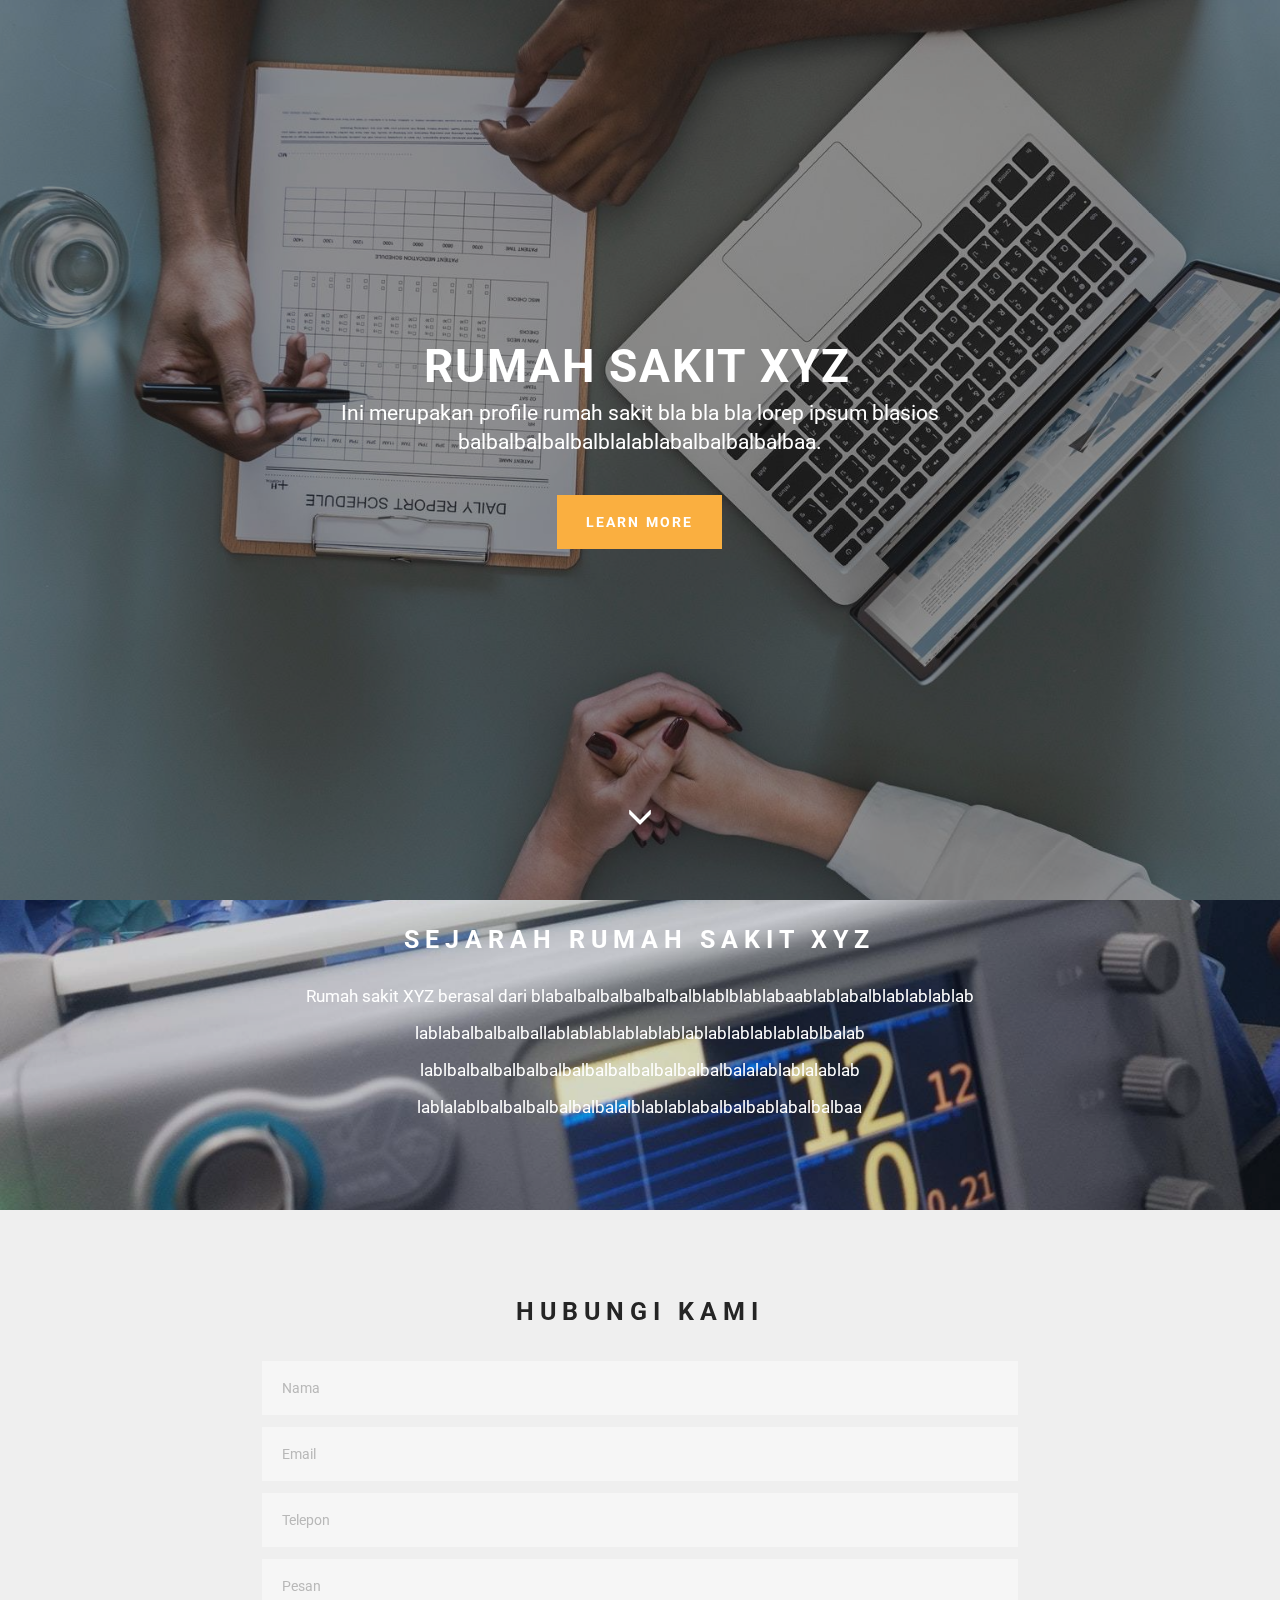
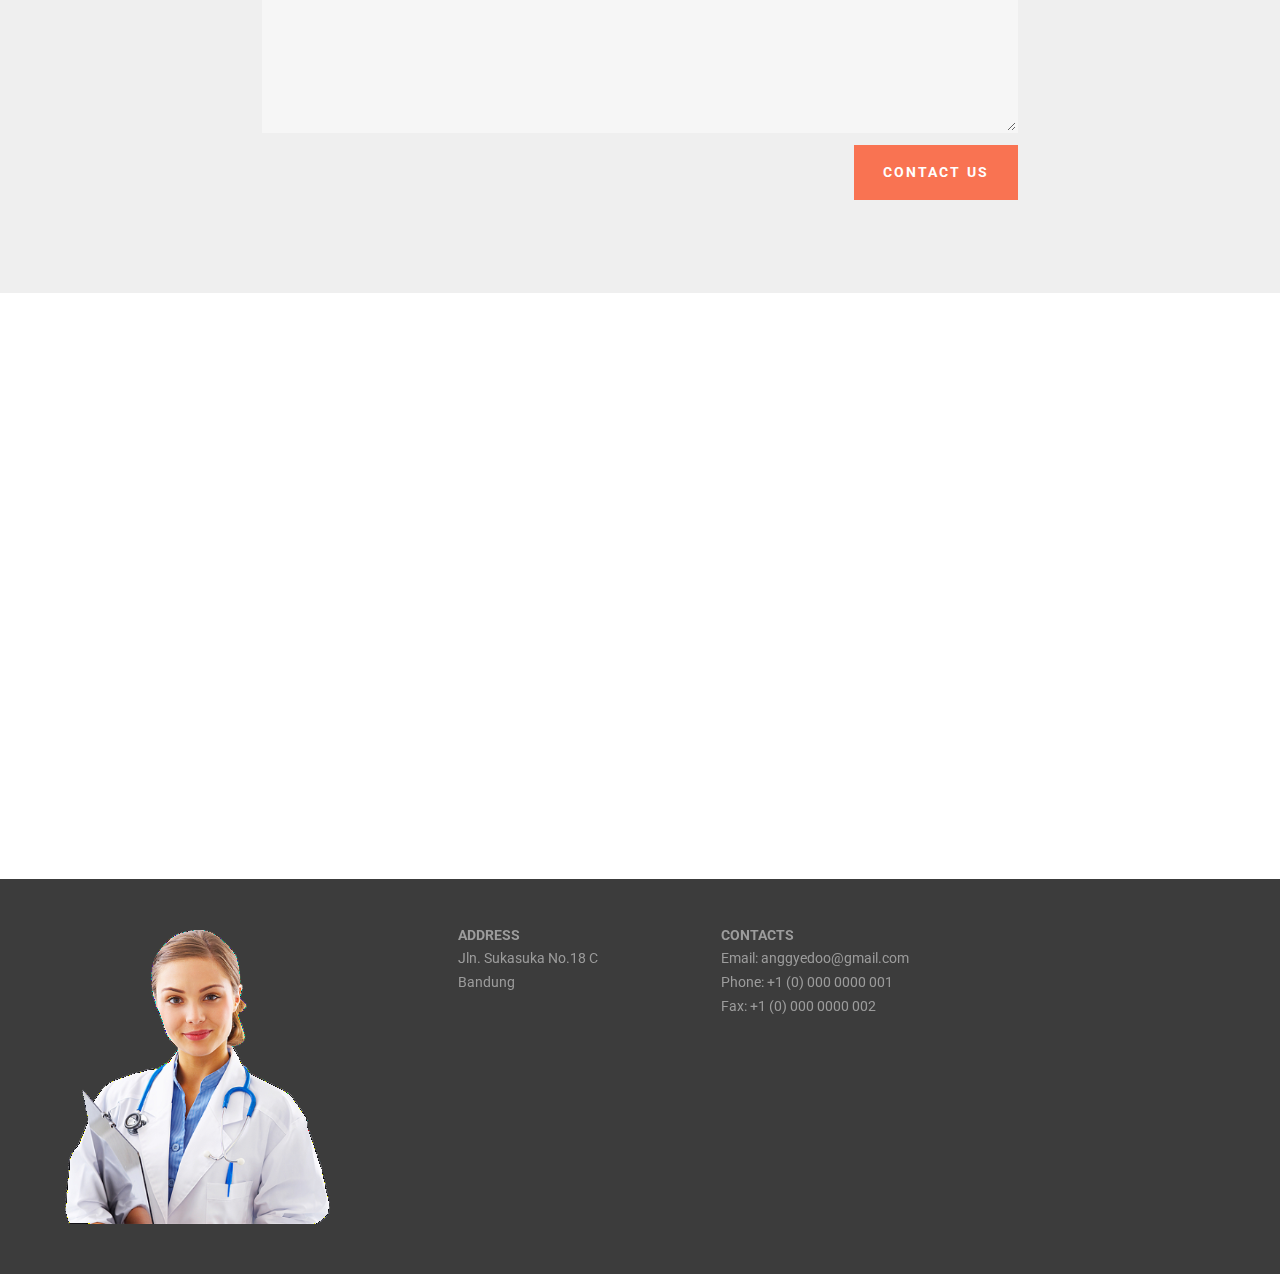
==== commit b069c86c: "create github pages" ====
--- a/index.html
+++ b/index.html
@@ -7,10 +7,11 @@
   <meta name="generator" content="Mobirise v4.5.2, mobirise.com">
   <meta name="viewport" content="width=device-width, initial-scale=1, minimum-scale=1">
   <link rel="shortcut icon" href="assets/images/logo3-128x128.png" type="image/x-icon">
-  <meta name="description" content="">
-  <title>Streaming FIFA World Cup 2018</title>
+  <meta name="description" content="Hanya merupakan contoh profile rumah sakit">
+  <title>Rumah Sakit XYZ</title>
   <link rel="stylesheet" href="https://fonts.googleapis.com/css?family=Roboto:700,400&subset=cyrillic,latin,greek,vietnamese">
   <link rel="stylesheet" href="assets/bootstrap/css/bootstrap.min.css">
+  <link rel="stylesheet" href="assets/animate.css/animate.min.css">
   <link rel="stylesheet" href="assets/mobirise/css/style.css">
   <link rel="stylesheet" href="assets/mobirise/css/mbr-additional.css" type="text/css">
   
@@ -18,43 +19,131 @@
   
 </head>
 <body>
-<section class="mbr-navbar mbr-navbar--freeze mbr-navbar--absolute mbr-navbar--sticky mbr-navbar--auto-collapse" id="ext_menu-k" data-rv-view="0">
-    <div class="mbr-navbar__section mbr-section">
-        <div class="mbr-section__container container">
-            <div class="mbr-navbar__container">
-                <div class="mbr-navbar__column mbr-navbar__column--s mbr-navbar__brand">
-                    <span class="mbr-navbar__brand-link mbr-brand mbr-brand--inline">
-                        <span class="mbr-brand__logo"><a href="index.html"><img src="assets/images/logo-116x128.png" class="mbr-navbar__brand-img mbr-brand__img" alt="Mobirise"></a></span>
-                        <span class="mbr-brand__name"><a class="mbr-brand__name text-white" href="index.html#image1-n"><p>2018 FIFA World Cup Russia &nbsp;&nbsp;</p></a></span>
-                    </span>
-                </div>
-                <div class="mbr-navbar__hamburger mbr-hamburger"><span class="mbr-hamburger__line"></span></div>
-                <div class="mbr-navbar__column mbr-navbar__menu">
-                    <nav class="mbr-navbar__menu-box mbr-navbar__menu-box--inline-right">
-                        <div class="mbr-navbar__column">
-                            <ul class="mbr-navbar__items mbr-navbar__items--right float-left mbr-buttons mbr-buttons--freeze mbr-buttons--right btn-decorator mbr-buttons--active mbr-buttons--only-links"><li class="mbr-navbar__item"><a class="mbr-buttons__link btn text-white" href="index.html#image1-n">STREAMING HD</a></li></ul>                            
-                            
+<section class="mbr-box mbr-section mbr-section--relative mbr-section--fixed-size mbr-section--full-height mbr-section--bg-adapted mbr-parallax-background" id="header2-z" data-rv-view="29" style="background-image: url(assets/images/mbr-1656x1080.jpg);">
+    <div class="mbr-box__magnet mbr-box__magnet--sm-padding mbr-box__magnet--center-center">
+        <div class="mbr-overlay" style="opacity: 0.5; background-color: rgb(34, 34, 34);"></div>
+        <div class="mbr-box__container mbr-section__container container">
+            <div class="mbr-box mbr-box--stretched"><div class="mbr-box__magnet mbr-box__magnet--center-center">
+                <div class="row"><div class=" col-sm-8 col-sm-offset-2">
+                    <div class="mbr-hero animated fadeInUp">
+                        <h1 class="mbr-hero__text">RUMAH SAKIT XYZ</h1>
+                        <p class="mbr-hero__subtext">Ini merupakan profile rumah sakit bla bla bla lorep ipsum blasios balbalbalbalbalblalablabalbalbalbalbaa.</p>
+                    </div>
+                    <div class="mbr-buttons btn-inverse mbr-buttons--center"><a class="mbr-buttons__btn btn btn-lg btn-warning animated fadeInUp delay" href="https://mobirise.com">LEARN MORE</a></div>
+                </div></div>
+            </div></div>
+        </div>
+        <div class="mbr-arrow mbr-arrow--floating text-center">
+            <div class="mbr-section__container container">
+                <a class="mbr-arrow__link" href="#content5-10"><i class="glyphicon glyphicon-menu-down"></i></a>
+            </div>
+        </div>
+    </div>
+</section>
+
+<section class="engine"><a href="https://mobirise.co/g">create your own website</a></section><section class="mbr-section mbr-section--relative mbr-section--fixed-size mbr-parallax-background" id="content5-10" data-rv-view="32" style="background-image: url(assets/images/mbr-1440x1080.jpg);">
+    <div class="mbr-overlay" style="opacity: 0.2; background-color: rgb(40, 50, 78);"></div>
+    <div class="mbr-section__container container mbr-section__container--first" style="padding-top: 31px;">
+        <div class="mbr-header mbr-header--wysiwyg row">
+            <div class="col-sm-8 col-sm-offset-2">
+                <h3 class="mbr-header__text">SEJARAH RUMAH SAKIT XYZ</h3>
+                
+            </div>
+        </div>
+    </div>
+    <div class="mbr-section__container container mbr-section__container--last" style="padding-bottom: 93px;">
+        <div class="row">
+            <div class="mbr-article mbr-article--wysiwyg col-sm-8 col-sm-offset-2"><p>Rumah sakit XYZ berasal dari blabalbalbalbalbalbalblablblablabaablablabalblablablablab</p><p>lablabalbalbalballablablablablablablablablablablablablbalab</p><p>lablbalbalbalbalbalbalbalbalbalbalbalbalbalalablablalablab</p><p>lablalablbalbalbalbalbalbalalblablablabalbalbablabalbalbaa</p></div>
+        </div>
+    </div>
+    
+</section>
+
+<section class="mbr-section mbr-section--relative mbr-section--fixed-size" id="form1-12" data-rv-view="37" style="background-color: rgb(239, 239, 239);">
+    
+    <div class="mbr-section__container mbr-section__container--std-padding container" style="padding-top: 93px; padding-bottom: 93px;">
+        <div class="row">
+            <div class="col-sm-12">
+                <div class="row">
+                    <div class="col-sm-8 col-sm-offset-2" data-form-type="formoid">
+                        <div class="mbr-header mbr-header--center mbr-header--std-padding">
+                            <h2 class="mbr-header__text">HUBUNGI KAMI</h2>
                         </div>
-                    </nav>
+                        <div data-form-alert="true">
+                            <div class="hide" data-form-alert-success="true">Terima kasih telah menghubungi kami</div>
+                        </div>
+                        <form action="https://mobirise.com/" method="post" data-form-title="HUBUNGI KAMI">
+                            <input type="hidden" value="kr/v2RiaHsDR7/N+1HOBJOBBkwPKvtsLUsmRUUi8mtv+nxUqSG5gytvIIgfvcMaPs1Gjd+5LjxEvMEIIULPFxxfXNY5DfPJD1trVUHvow5eoWA4Mo8wkV3EFO43QtIDM" data-form-email="true">
+                            <div class="form-group">
+                                <input type="text" class="form-control" name="name" required="" placeholder="Nama" data-form-field="Name">
+                            </div>
+                            <div class="form-group">
+                                <input type="email" class="form-control" name="email" required="" placeholder="Email" data-form-field="Email">
+                            </div>
+                            <div class="form-group">
+                                <input type="tel" class="form-control" name="phone" placeholder="Telepon" data-form-field="Phone">
+                            </div>
+                            <div class="form-group">
+                                <textarea class="form-control" name="message" rows="7" placeholder="Pesan" data-form-field="Message"></textarea>
+                            </div>
+                            <div class="mbr-buttons mbr-buttons--right"><button type="submit" class="mbr-buttons__btn btn btn-lg btn-danger">CONTACT US</button></div>
+                        </form>
+                    </div>
                 </div>
             </div>
         </div>
     </div>
 </section>
 
-<section class="engine"><a href="https://mobirise.co/f">free bootstrap builder</a></section><section class="mbr-figure mbr-figure--wysiwyg mbr-figure--full-width mbr-figure--caption-inside-bottom mbr-after-navbar" id="image1-n" data-rv-view="2">
+<section class="mbr-section" id="map2-11" data-rv-view="35">
+    <div class="mbr-section__container container mbr-section__container--isolated">
+        <div class="row">
+            <div class="col-sm-8 col-sm-offset-2">
+                <figure class="mbr-figure mbr-figure--wysiwyg mbr-figure--full-width mbr-figure--no-bg mbr-figure--caption-outside-bottom">
+                    <div class="mbr-figure__map"><iframe frameborder="0" style="border:0" src="https://www.google.com/maps/embed/v1/place?key=AIzaSyA0Dx_boXQiwvdz8sJHoYeZNVTdoWONYkU&amp;q=place_id:ChIJn6wOs6lZwokRLKy1iqRcoKw" allowfullscreen=""></iframe></div>
+                </figure>
+            </div>
+        </div>
+    </div>
+</section>
 
-    <div><a href="index.html#image1-n"><img src="assets/images/stream-1200x630.jpg" class="mbr-figure__img"></a></div>
-    <figcaption class="mbr-figure__caption mbr-figure__caption--std-grid">
-        <small class="mbr-figure__caption-small">*This Media has been transmitted via an external affiliate, we can therefore furnish no guarantee for the existence of this file on our servers. We match keywords, searched from 3rd-party sites, to affiliate-networks offering unlimited access to licensed entertainment content. We allows visitors, otherwise looking for free-content to enjoy more for less.&nbsp;</small>
-    </figcaption>
+<section class="mbr-section mbr-section--relative mbr-section--fixed-size" id="contacts1-13" data-rv-view="52" style="background-color: rgb(60, 60, 60);">
+    
+    <div class="mbr-section__container container">
+        <div class="mbr-contacts mbr-contacts--wysiwyg row" style="padding-top: 45px; padding-bottom: 45px;">
+            <div class="col-sm-4">
+                <div><img src="assets/images/dokter-265x294.png" class="mbr-contacts__img mbr-contacts__img--left"></div>
+            </div>
+            <div class="col-sm-8">
+                <div class="row">
+                    <div class="col-sm-4">
+                        <p class="mbr-contacts__text"><strong>ADDRESS</strong><br>
+Jln. Sukasuka No.18 C<br>
+Bandung</p>
+                    </div>
+                    <div class="col-sm-4">
+                        <p class="mbr-contacts__text"><strong>CONTACTS</strong><br>
+Email: anggyedoo@gmail.com<br>
+Phone: +1 (0) 000 0000 001<br>
+Fax: +1 (0) 000 0000 002</p>
+                    </div>
+                    <div class="col-sm-4"><ul class="mbr-contacts__list"></ul></div>
+                </div>
+            </div>
+        </div>
+    </div>
 </section>
 
 
   <script src="assets/web/assets/jquery/jquery.min.js"></script>
   <script src="assets/bootstrap/js/bootstrap.min.js"></script>
   <script src="assets/smooth-scroll/smooth-scroll.js"></script>
+  <script src="assets/jarallax/jarallax.js"></script>
+  <!--[if lte IE 9]>
+    <script src="assets/jquery-placeholder/jquery.placeholder.min.js"></script>
+  <![endif]-->
   <script src="assets/mobirise/js/script.js"></script>
+  <script src="assets/formoid/formoid.min.js"></script>
   
   
 </body>
--- a/assets/mobirise/css/mbr-additional.css
+++ b/assets/mobirise/css/mbr-additional.css
@@ -1,5 +1,3 @@
-@import url(https://fonts.googleapis.com/css?family=Roboto+Condensed:400,300,700);
-
 @isPublish: true;
 
 #menu1-e {
@@ -398,38 +396,32 @@
 }
 }
 
-#ext_menu-k {
-.mbr-brand__name {
-  font-size: 16px;
-}
-&.mbr-navbar--stuck .mbr-navbar__section {
-  background: #2c2c2c;
-}
-.mbr-navbar__section {
-  background: #2c2c2c;
-}
-.mbr-navbar__hamburger {
+#header2-z {
+}
+
+#content5-10 {
+.mbr-header .mbr-header__text {
+  text-align: center;
   color: #ffffff;
 }
-.mbr-brand__name a {
-  font-size: 32px;
-  font-family: 'Roboto Condensed', sans-serif;
-}
-}
-
-#image1-n {
-}
-#content5-t .mbr-header .mbr-header__text {
+.mbr-header .mbr-header__subtext {
   text-align: center;
   color: #fff;
 }
-#content5-t .mbr-header .mbr-header__subtext {
+.mbr-article {
+  color: #fff;
+}
+.mbr-article P {
   text-align: center;
-  color: #fff;
-}
-#content5-t .mbr-article {
-  color: #fff;
-}
-#content5-t .mbr-article P {
-  text-align: center;
-}
+  color: #ffffff;
+}
+}
+
+#form1-12 {
+}
+
+#map2-11 {
+}
+
+#contacts1-13 {
+}
